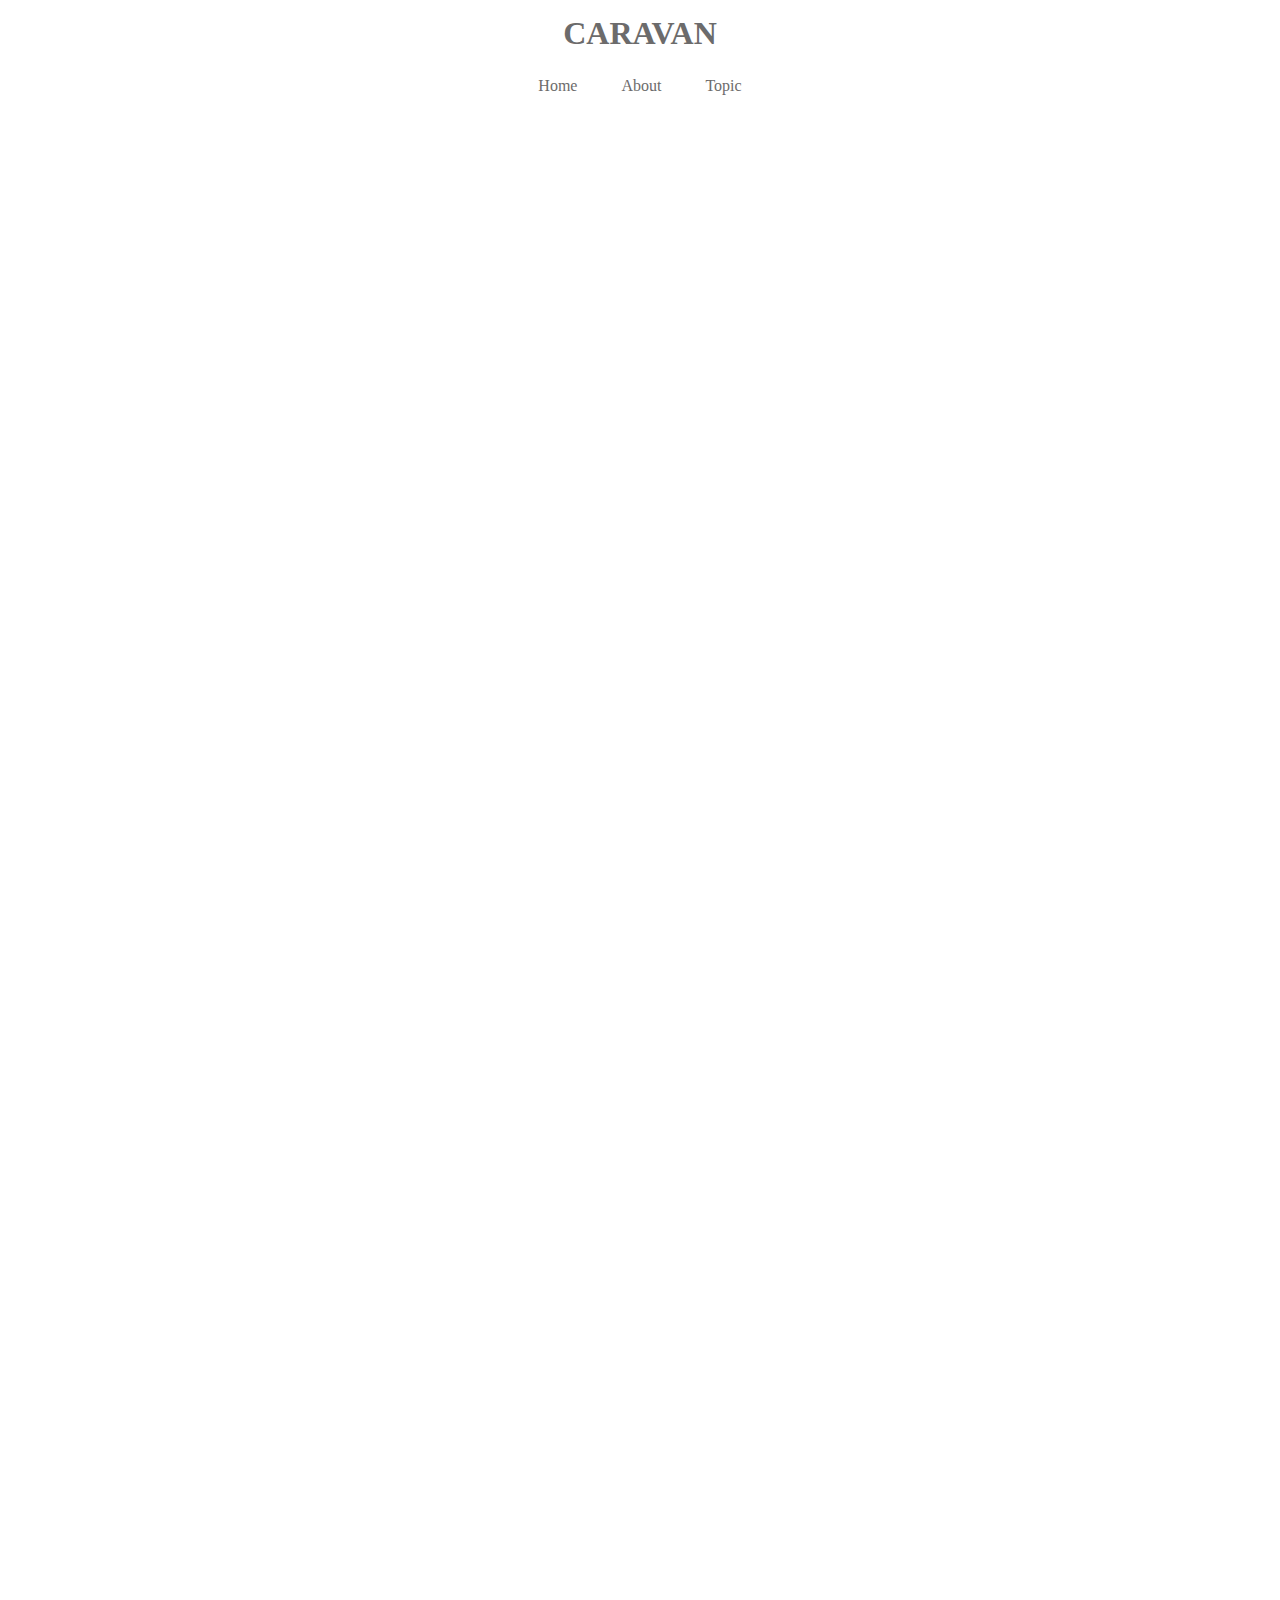
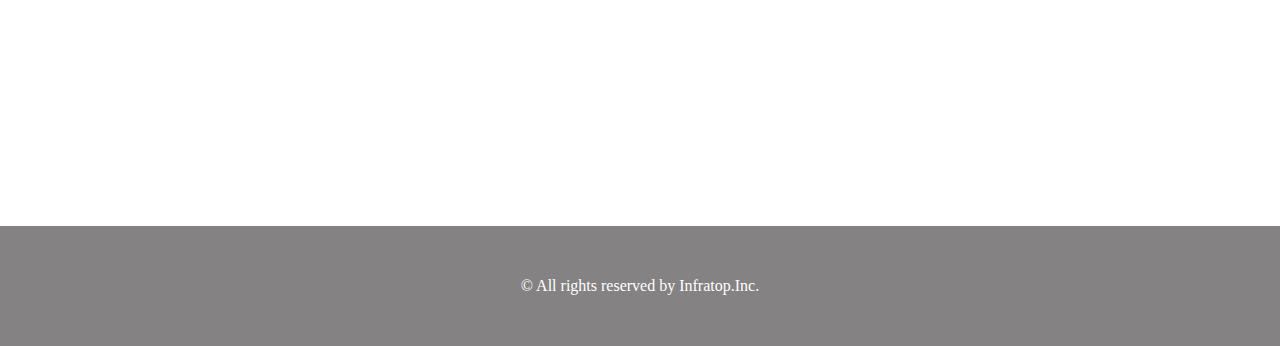
==== caravan/index.html @ f4029836 "[start]1-5" ====
<!DOCTYPE html>
<html  lang="ja">
  <head>
    <meta  charset="UTF-8"/>
    <!-- cssファイルを指定 -->
    <link  rel="stylesheet"  href="style.css"/>
    <title>CARAVAN</title>
  </head>

  <body>
    <!-- 　header 　-->
    <header>
      <h1  class="heading">
        <a  href="index.html">  <!-- ファイルは相対パスで指定　-->
          CARAVAN
        </a>
      </h1>
    </header>

    <!-- 　nav=webページの目次　 -->
    <nav>
      <!-- 　"ul"と"li"はセットで覚える　 -->
      <!--  番号付きの場合は"oi"と"li"セットで使う　 -->
      <ul  class="nav-list">
        <li  class="nav-list-item">
          <a  href="index.html">Home</a>
        </li>
        <li  class="nav-list-item">About</li>
        <li  class="nav-list-item">Topic</li>
      </ul>　
    </nav>

    <!-- main-visual用のdivタグ -->
    <div  class="main-visual">
      <div  class="main-visual-content"></div>
    </div>
    
    <!-- main用のdiv -->
    <div  class="main">
      <div  class="blog"></div>
      <div  class="sidebar"></div>
    </div>

    <!-- footer -->
    <footer>
      <p  class="footer-text">© All rights reserved by Infratop.Inc.</p>
    </footer>
  </body>
</html>
---- caravan/style.css ----
* {
  margin: 0px;
  padding: 0px;
  box-sizing: border-box;
  color: #6c6b6b;
}

a {
  text-decoration: none;
}

header {
  width: 90%;
  padding: 15px;
  margin: 0 auto;
  text-align: center;
}

/* header内のタグを指定をする場合header  ●●と表示する */
header .heading {
  font-size: 32px;
}

.nav-list {
  /* text-alignプロパティは行頭の位置を指定する　（左・真ん中・右） */
  text-align: center;
  padding: 10px 0;
  margin: 0 auto;
}

.nav-list-item {
  /* list-styleは箇条書きの行頭を指定するプロパティ 基本はnoneとする */
  list-style: none;
  display: inline-block;
  margin: 0 20px;
}

.main-visual {
  width: 100%;
  height: 300px;
}

.main-visual-content {
  width: 350px;
  height: 300px;
}

.main {
  width: 840px;
  display: flex;
  justify-content: center;
  margin: 0 auto;
}

.blog {
  width: 600px;
  height: 1400px;
}

.sidebar {
  width: 240px;
  height: 1400px;
}

footer {
  width: 100%;
  height: 120px;
  text-align: center;
  line-height: 120px;
  background-color: #848282;
}

.footer-text {
  color: #fff;
}
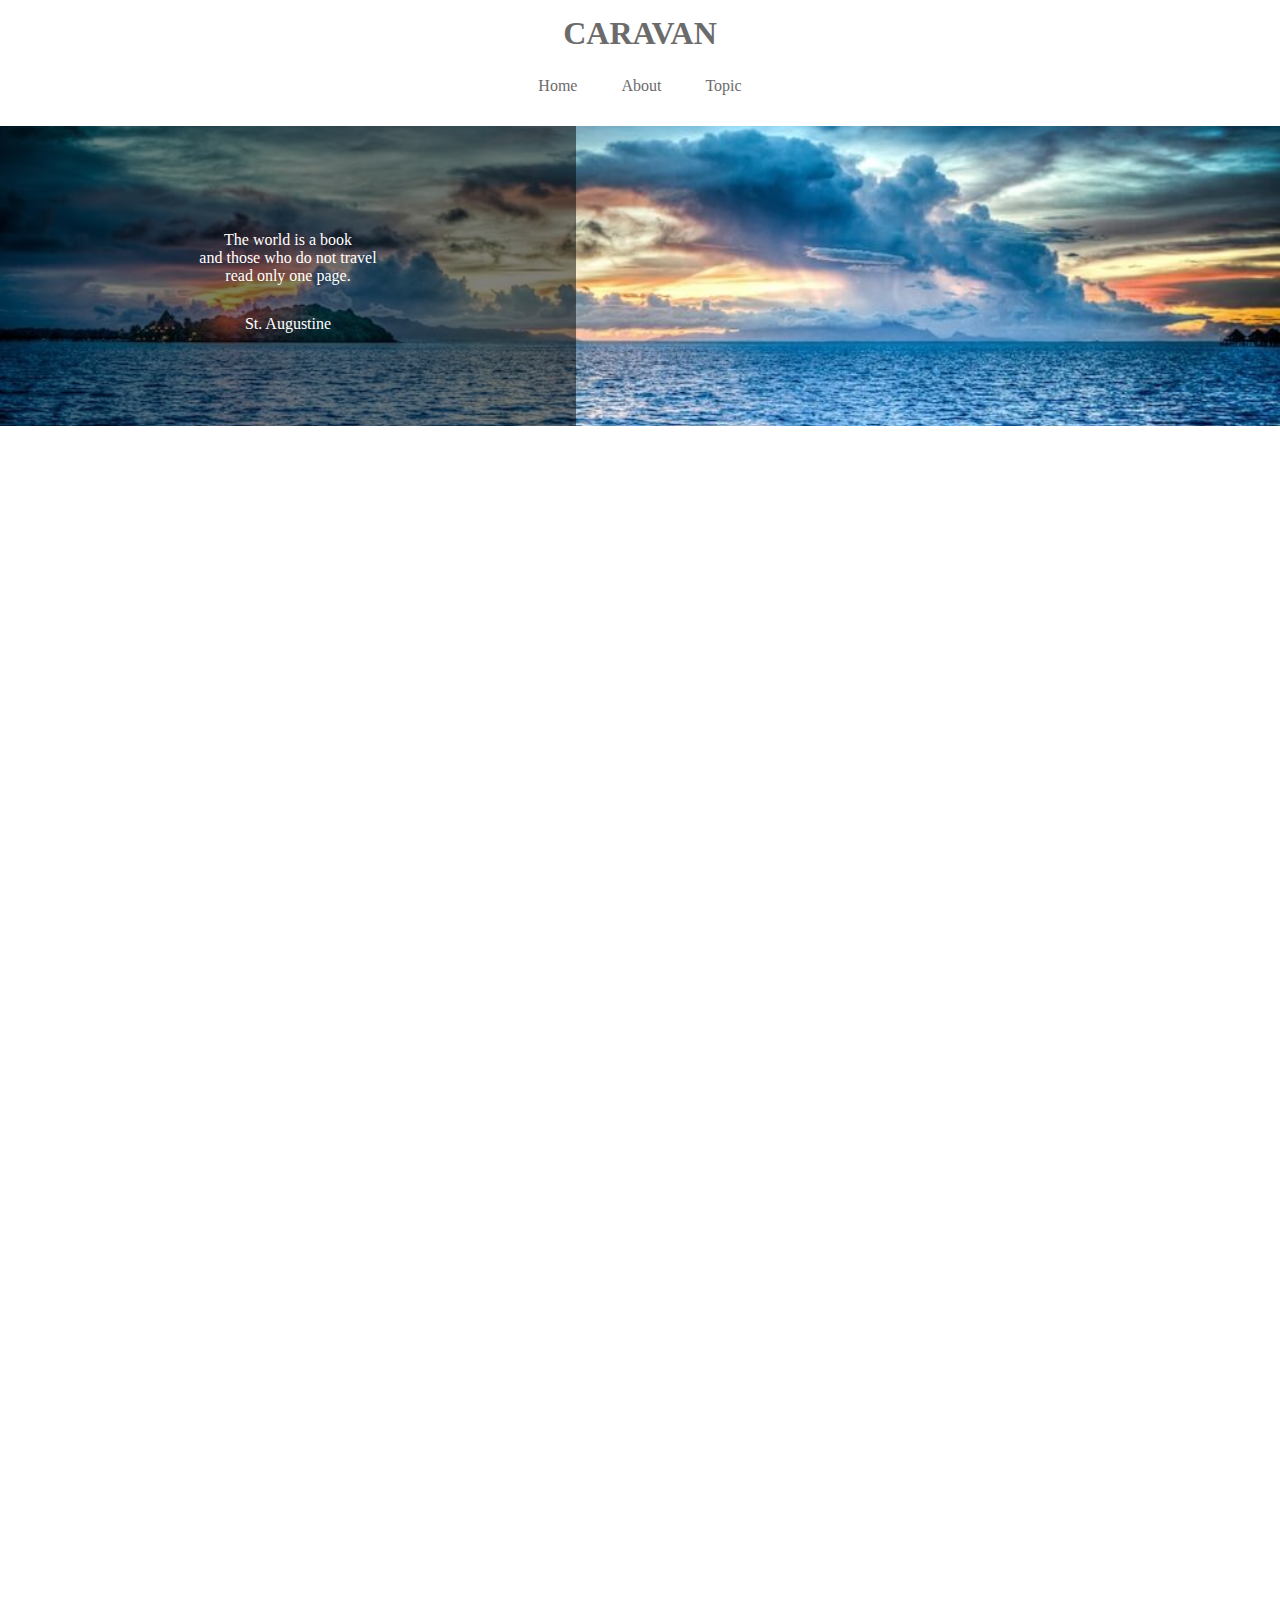
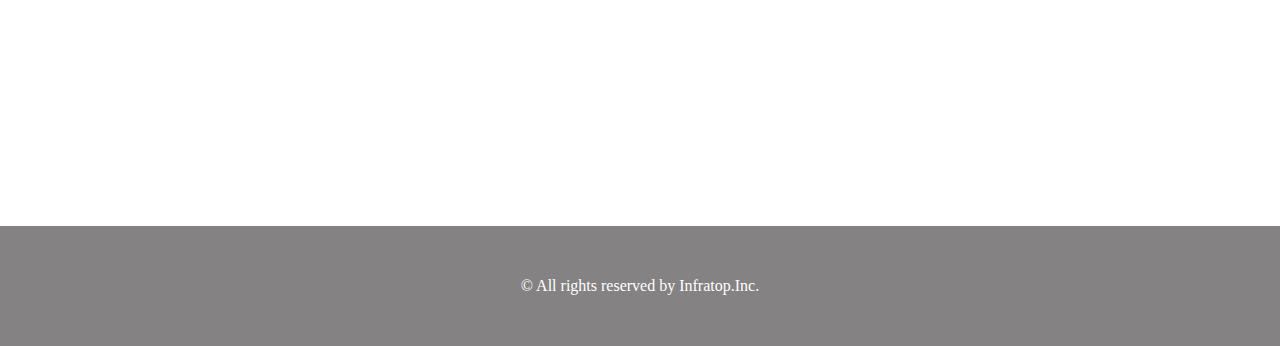
==== commit 3691d34e: "[start]1-6" ====
--- a/caravan/index.html
+++ b/caravan/index.html
@@ -32,9 +32,19 @@
 
     <!-- main-visual用のdivタグ -->
     <div  class="main-visual">
-      <div  class="main-visual-content"></div>
+      <div  class="main-visual-content">
+        <!-- pタグを追加文字入力 -->
+        <p  class="main-visual-text">
+          The world is a book<br/>
+          and those who do not travel<br/>
+          read only one page.
+        </p>
+        <p  class="main-visual-name">
+          St. Augustine
+        </p>
+      </div>
     </div>
-    
+
     <!-- main用のdiv -->
     <div  class="main">
       <div  class="blog"></div>
--- a/caravan/style.css
+++ b/caravan/style.css
@@ -38,11 +38,27 @@
 .main-visual {
   width: 100%;
   height: 300px;
+  background-image: url(img/mv.jpg);
+  background-size: cover;
+  background-position: center;
+  background-color: rgba(0, 0, 0, 0.5);
 }
 
 .main-visual-content {
-  width: 350px;
+  width: 45%;
   height: 300px;
+  background-color: rgba(0, 0, 0, 0.5);
+  padding-top: 105px;
+  text-align: center;
+}
+
+.main-visual-text {
+  color: #fff;
+}
+
+.main-visual-name {
+  margin-top: 30px;
+  color: #fff;
 }
 
 .main {
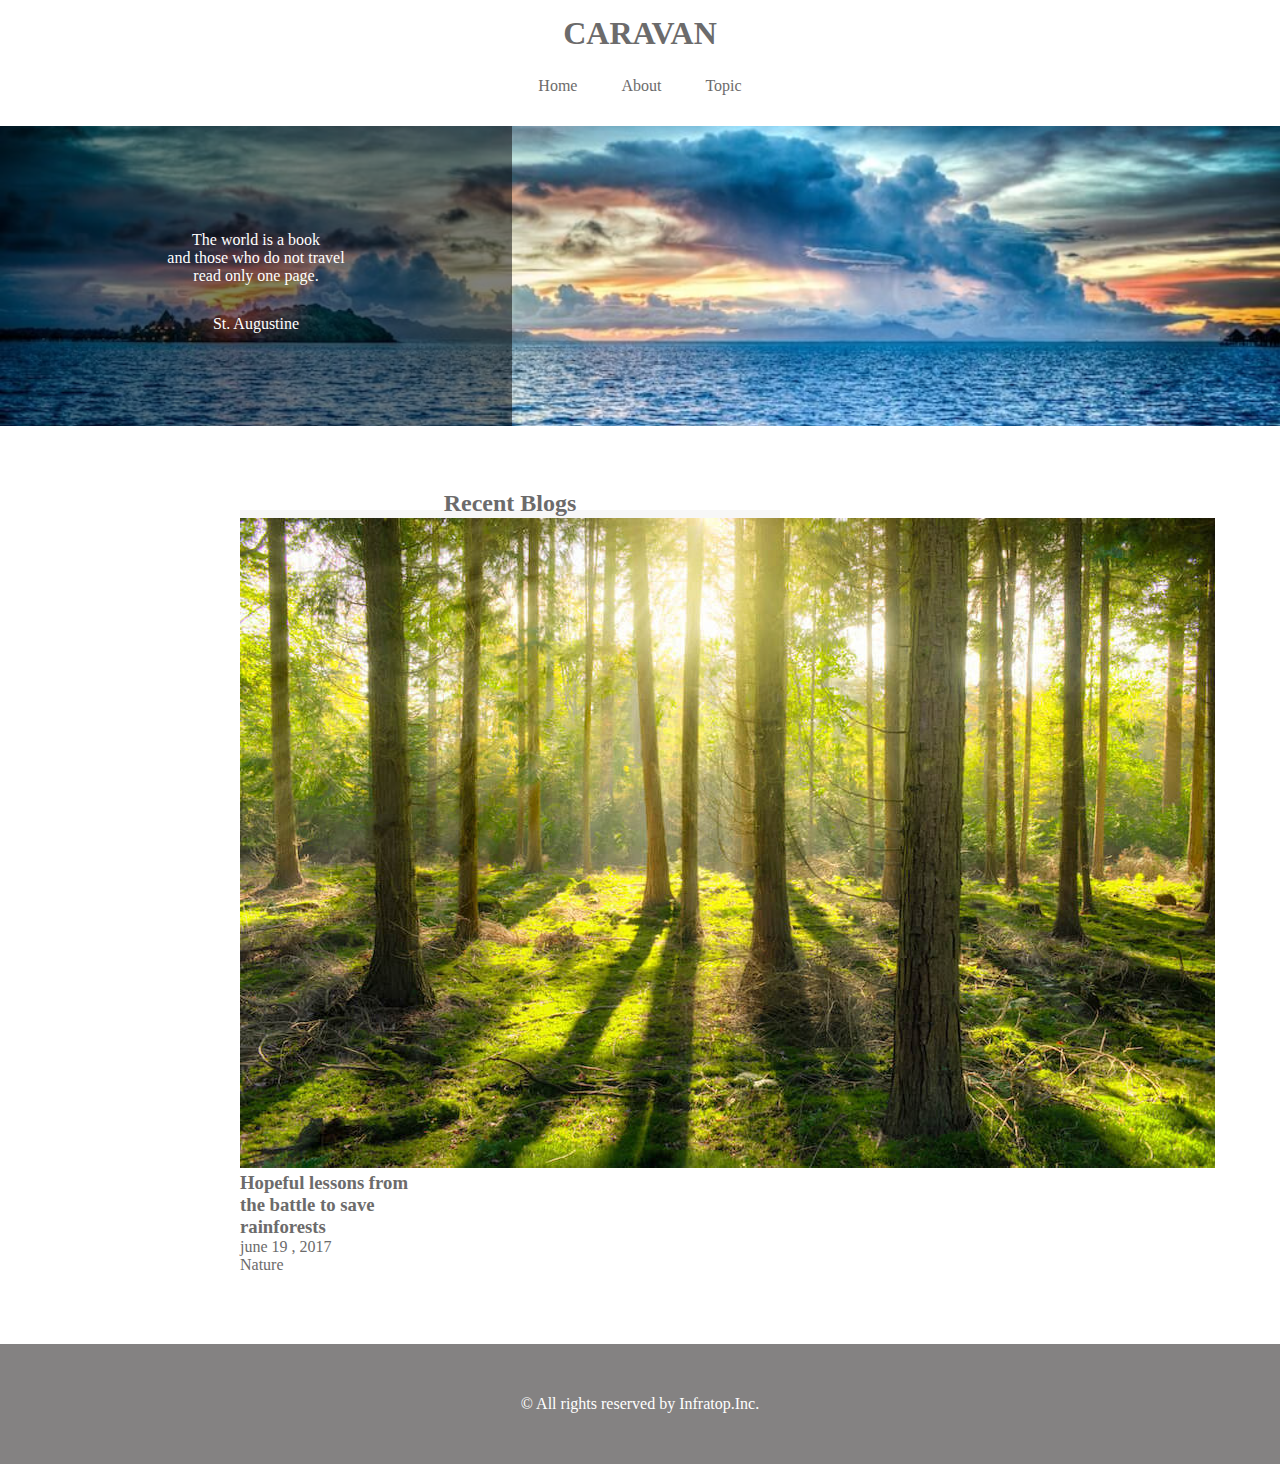
==== commit b0a4d360: "[start]1-7" ====
--- a/caravan/index.html
+++ b/caravan/index.html
@@ -45,11 +45,27 @@
       </div>
     </div>
 
-    <!-- main用のdiv -->
-    <div  class="main">
-      <div  class="blog"></div>
+    <!-- main用のタグ -->
+    <main>
+      <section  class="blog">
+        <h2  class="blog-heading">Recent Blogs</h2>
+        <div  class="blog-item">
+          <img  class="blog-image"  src="img/forest.jpg">
+          <section  class="blog-text">
+            <h3>
+              <a  href="singnal.html">
+                Hopeful lessons from<br>
+                the battle to save<br>
+                rainforests
+              </a>
+            </h3>
+            <p>june  19 ,  2017</p>
+            <span  class="category">Nature</span>
+          </section>
+        </div>
+      </section>
       <div  class="sidebar"></div>
-    </div>
+    </main>
 
     <!-- footer -->
     <footer>
--- a/caravan/style.css
+++ b/caravan/style.css
@@ -13,12 +13,12 @@
   width: 90%;
   padding: 15px;
   margin: 0 auto;
-  text-align: center;
 }
 
 /* header内のタグを指定をする場合header  ●●と表示する */
 header .heading {
   font-size: 32px;
+  text-align: center;
 }
 
 .nav-list {
@@ -45,7 +45,7 @@
 }
 
 .main-visual-content {
-  width: 45%;
+  width: 40%;
   height: 300px;
   background-color: rgba(0, 0, 0, 0.5);
   padding-top: 105px;
@@ -61,21 +61,27 @@
   color: #fff;
 }
 
-.main {
-  width: 840px;
+main {
+  width: 800px;
   display: flex;
   justify-content: center;
   margin: 0 auto;
+  padding: 70px 0;
 }
 
 .blog {
-  width: 600px;
-  height: 1400px;
+  width: 540px;
+  margin-right: 30px;
+}
+
+.blog-heading {
+  border-bottom: 8px solid #f7f7f7;
+  line-height: 0.6;
+  text-align: center;
 }
 
 .sidebar {
-  width: 240px;
-  height: 1400px;
+  width: 230px;
 }
 
 footer {
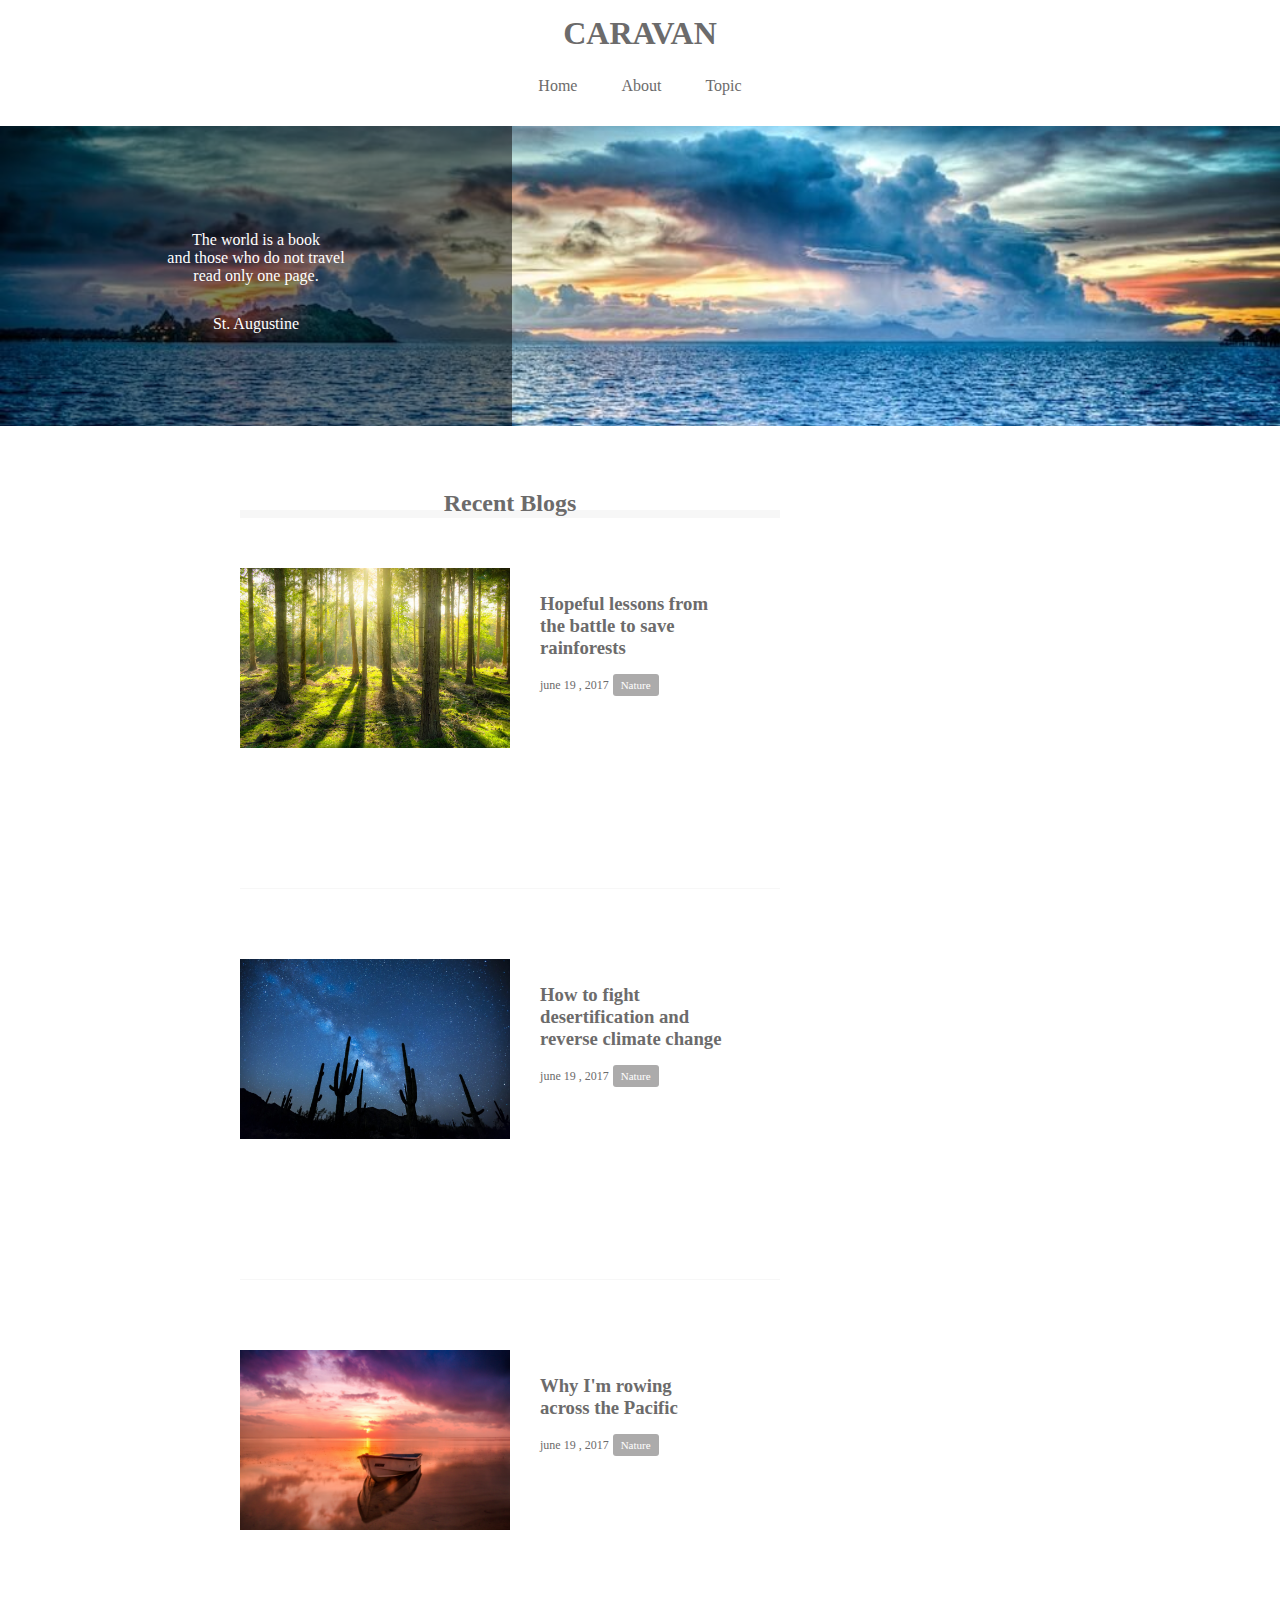
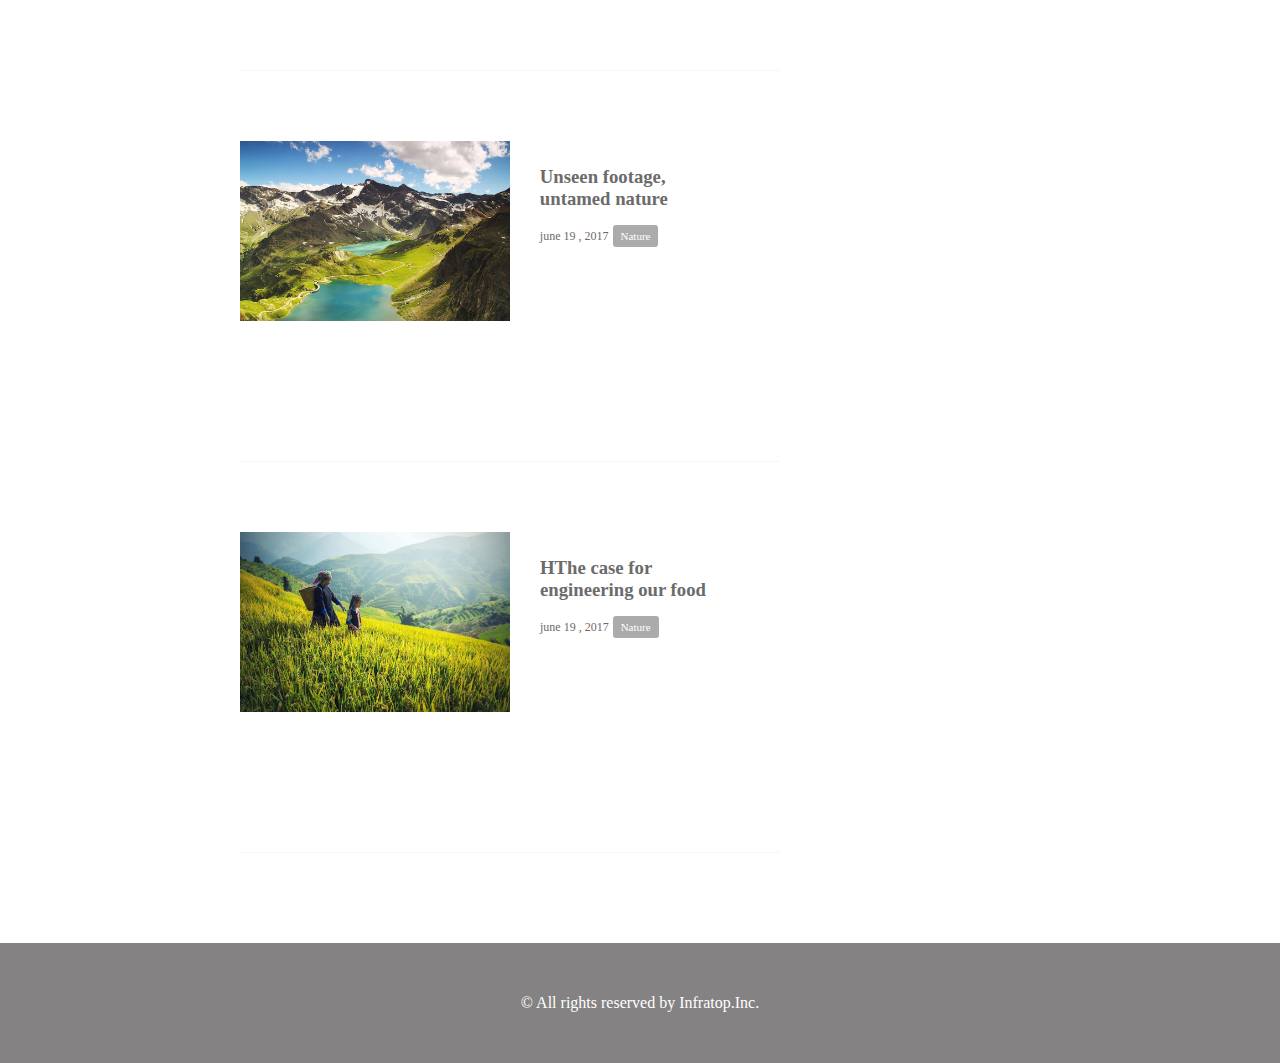
==== commit 2cd69c50: "[finish]1-7" ====
--- a/caravan/index.html
+++ b/caravan/index.html
@@ -11,9 +11,7 @@
     <!-- 　header 　-->
     <header>
       <h1  class="heading">
-        <a  href="index.html">  <!-- ファイルは相対パスで指定　-->
-          CARAVAN
-        </a>
+        <a  href="index.html">CARAVAN</a>
       </h1>
     </header>
 
@@ -49,19 +47,87 @@
     <main>
       <section  class="blog">
         <h2  class="blog-heading">Recent Blogs</h2>
-        <div  class="blog-item">
-          <img  class="blog-image"  src="img/forest.jpg">
-          <section  class="blog-text">
-            <h3>
-              <a  href="singnal.html">
-                Hopeful lessons from<br>
-                the battle to save<br>
-                rainforests
-              </a>
-            </h3>
-            <p>june  19 ,  2017</p>
-            <span  class="category">Nature</span>
-          </section>
+        <!-- 1つ目のボックス -->
+        <div  class="blog-box">
+         <div  class="blog-item">
+           <img  class="blog-image"  src="img/forest.jpg">
+           <section  class="blog-text">
+              <h3  class="blog-text-heading">
+                <a  href="singnal.html">
+                  Hopeful lessons from<br />
+                  the battle to save<br />
+                  rainforests
+                </a>
+              </h3>
+              <p  class="blog-date">june  19 ,  2017</p>
+              <span  class="category">Nature</span>
+            </section>
+         </div>
+        </div>
+        <!-- ２つ目のボックス -->
+        <div  class="blog-box">
+          <div  class="blog-item">
+            <img  class="blog-image"  src="img/desert.jpg">
+            <section  class="blog-text">
+               <h3  class="blog-text-heading">
+                 <a  href="singnal.html">
+                  How to fight<br />
+                  desertification and<br />
+                  reverse climate change
+                 </a>
+               </h3>
+               <p  class="blog-date">june  19 ,  2017</p>
+               <span  class="category">Nature</span>
+             </section>
+          </div>
+        </div>
+        <!-- 3つ目のボックス -->
+        <div  class="blog-box">
+          <div  class="blog-item">
+            <img  class="blog-image"  src="img/sunset.jpg">
+            <section  class="blog-text">
+               <h3  class="blog-text-heading">
+                 <a  href="singnal.html">
+                  Why I'm rowing<br />
+                  across the Pacific
+                 </a>
+               </h3>
+               <p  class="blog-date">june  19 ,  2017</p>
+               <span  class="category">Nature</span>
+             </section>
+          </div>
+        </div>
+        <!-- 4つ目のボックス -->
+        <div  class="blog-box">
+          <div  class="blog-item">
+            <img  class="blog-image"  src="img/italy.jpg">
+            <section  class="blog-text">
+               <h3  class="blog-text-heading">
+                 <a  href="singnal.html">
+                  Unseen footage,<br />
+                  untamed nature
+                 </a>
+               </h3>
+               <p  class="blog-date">june  19 ,  2017</p>
+               <span  class="category">Nature</span>
+             </section>
+          </div>
+        </div>
+        <!-- 5つ目のボックス -->
+        <div  class="blog-box">
+          <div  class="blog-item">
+            <img  class="blog-image"  src="img/asia.jpg">
+            <section  class="blog-text">
+               <h3  class="blog-text-heading">
+                 <a  href="singnal.html">
+                   HThe case for<br />
+                   engineering our food
+                 </a>
+               </h3>
+               <p  class="blog-date">june  19 ,  2017</p>
+               <span  class="category">Nature</span>
+             </section>
+          </div>
         </div>
       </section>
       <div  class="sidebar"></div>
--- a/caravan/style.css
+++ b/caravan/style.css
@@ -80,6 +80,46 @@
   text-align: center;
 }
 
+.blog-box {
+  padding-top: 50px;
+}
+
+.blog-item {
+  padding-bottom: 20px;
+  margin-bottom: 20px;
+  border-bottom: 1px solid #f7f7f7;
+  display: flex;
+  justify-content: flex-start;
+}
+
+.blog-text {
+  padding: 25px 0 0 30px;
+  width: 300px;
+  height: 300px;
+}
+
+.blog-text-heading {
+  padding-bottom: 15px;
+}
+
+.blog-image {
+  height: 180px;
+}
+
+.blog-date {
+  font-size: 12px;
+  display: inline-block;
+}
+
+.category {
+  display: inline-block;
+  padding: 5px 8px;
+  background-color: #acabab;
+  border-radius: 3px;
+  color: #fff;
+  font-size: 11px;
+}
+
 .sidebar {
   width: 230px;
 }
